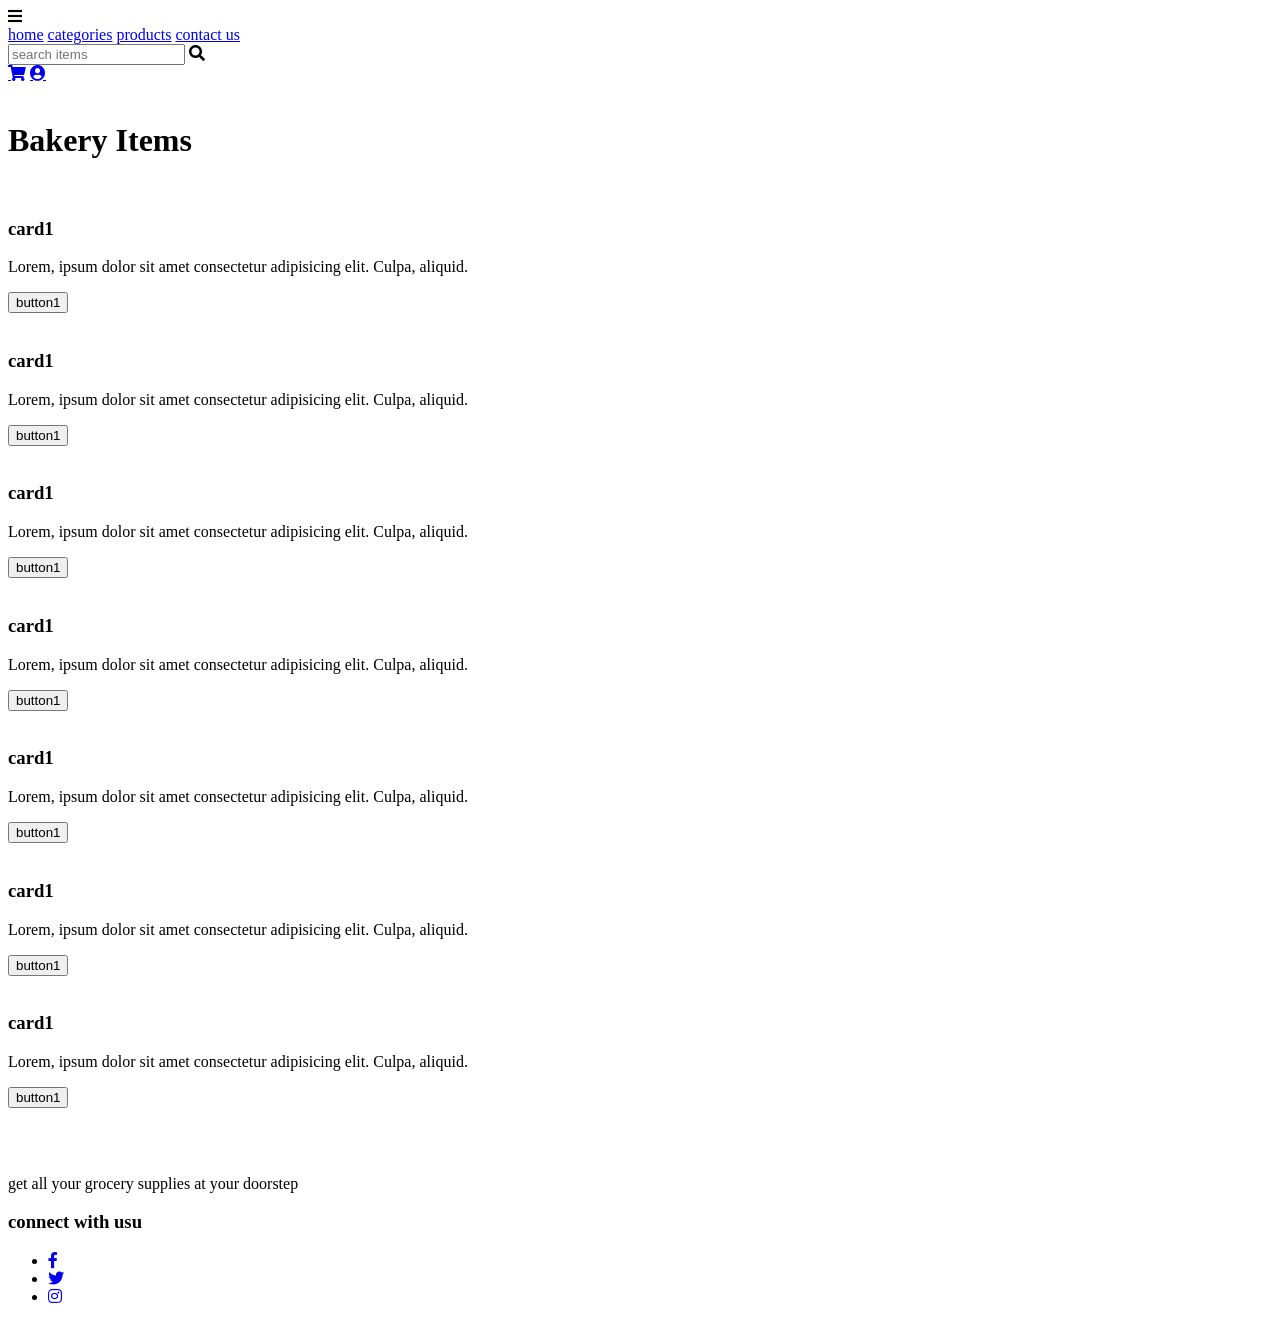
==== bakerycategory.html @ c027d39e "changed us to usu" ====
<!DOCTYPE html>
<html lang="en">
<head>
    <meta charset="UTF-8">
    <meta name="viewport" content="width=device-width, initial-scale=1.0">
    <title>complete responsive grocery website design tutorial</title>


    <link rel="stylesheet" href="https://cdnjs.cloudflare.com/ajax/libs/font-awesome/5.15.3/css/all.min.css">

    <link rel="stylesheet" href="css/style.css">

</head>
<body>

    <header>



        <div class="header">

            <div id="menu-bar" class="fas fa-bars"></div>
            <img src="images/logo.png" class='logoimg' alt="">
            <nav class="navbar">
                <a href="./index.html">home</a>
                <a href="./categories.html">categories</a>
                <a href=".">products</a>
                <a href="#contact ">contact us</a>
            </nav>

            <div class="searchbox">

                    <input type="search" id="search-box" placeholder="search items">
                    <label for="search-box" class="fas fa-search"></label>

            </div>

            <div class="icons">
                <a href="#" class="fas fa-shopping-cart"></a>
                <a href="#" class="fas fa-user-circle"></a>
            </div>

        </div>
       <br>
    </header>
    <div class="container">
        <h1 class="heading"><span>Bakery Items </span></h1>
         <div class="grid">
             <article>
                 <img src="./images/product-3.png" alt="">
                 <div class="text">
                     <h3>card1</h3>
                     <p>Lorem, ipsum dolor sit amet consectetur adipisicing elit. Culpa, aliquid.</p>
                     <button>button1</button>
                 </div>
             </article>
             <article>
                 <img src="./images/product-3.png" alt="">
                 <div class="text">
                     <h3>card1</h3>
                     <p>Lorem, ipsum dolor sit amet consectetur adipisicing elit. Culpa, aliquid.</p>
                     <button>button1</button>
                 </div>
             </article>
             <article>
                 <img src="./images/product-3.png" alt="">
                 <div class="text">
                     <h3>card1</h3>
                     <p>Lorem, ipsum dolor sit amet consectetur adipisicing elit. Culpa, aliquid.</p>
                     <button>button1</button>
                 </div>
             </article>
             <article>
                 <img src="./images/product-3.png" alt="">
                 <div class="text">
                     <h3>card1</h3>
                     <p>Lorem, ipsum dolor sit amet consectetur adipisicing elit. Culpa, aliquid.</p>
                     <button>button1</button>
                 </div>
             </article>
             <article>
                 <img src="./images/product-3.png" alt="">
                 <div class="text">
                     <h3>card1</h3>
                     <p>Lorem, ipsum dolor sit amet consectetur adipisicing elit. Culpa, aliquid.</p>
                     <button>button1</button>
                 </div>
             </article>
             <article>
                 <img src="./images/product-3.png" alt="">
                 <div class="text">
                     <h3>card1</h3>
                     <p>Lorem, ipsum dolor sit amet consectetur adipisicing elit. Culpa, aliquid.</p>
                     <button>button1</button>
                 </div>
             </article>
             <article>
                 <img src="./images/product-3.png" alt="">
                 <div class="text">
                     <h3>card1</h3>
                     <p>Lorem, ipsum dolor sit amet consectetur adipisicing elit. Culpa, aliquid.</p>
                     <button>button1</button>
                 </div>
             </article>
         </div>
     </div>




       <footer>
        <div class="footer-content">
            <h2><img src="./images/logo.png" class="footimg" alt=""></h2>
            <p>get all your grocery supplies at your doorstep</p>
            <h3>connect with usu</h3>
            <ul class="socials">
                <li><a href="#"><i class="fab fa-facebook-f"></i> </a></li>
                <li><a href="#"><i class="fab fa-twitter"></i> </a></li>
                <li><a href="#"><i class="fab fa-instagram"></i> </a></li>

            </ul>
        </div>

    </footer>
       <script src="js/script.js"></script>

</body>
</html>
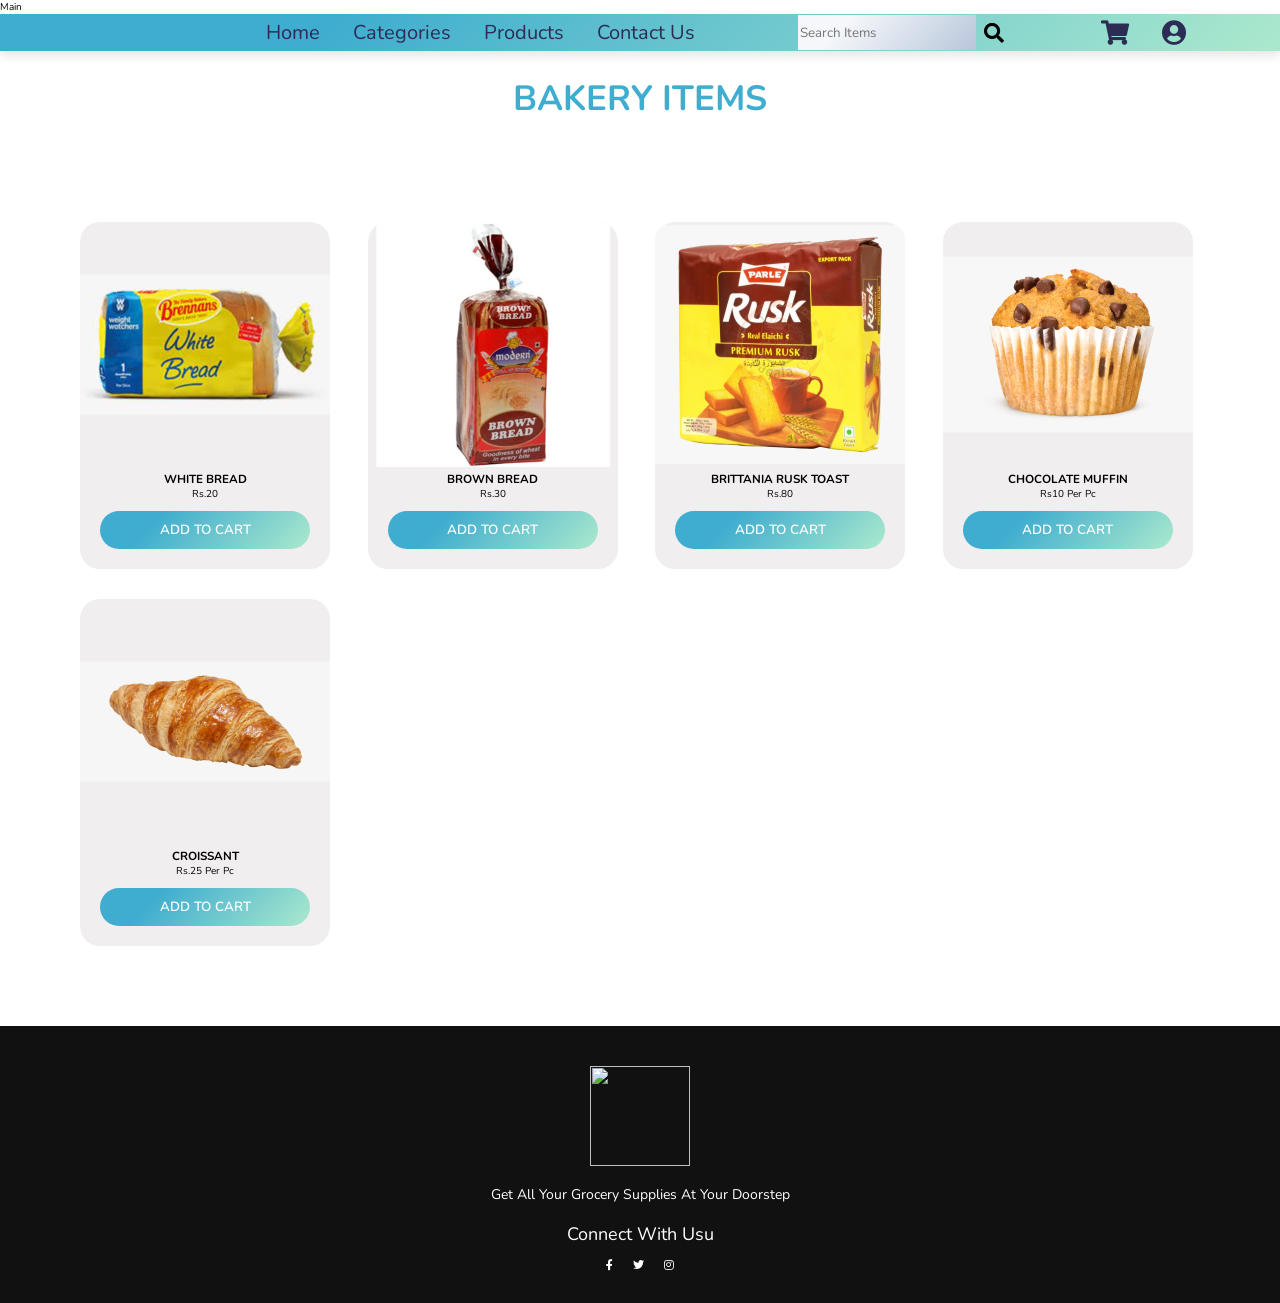
==== commit 10e290c0: "Merge branch 'main' into main" ====
--- a/bakerycategory.html
+++ b/bakerycategory.html
@@ -3,7 +3,9 @@
 <head>
     <meta charset="UTF-8">
     <meta name="viewport" content="width=device-width, initial-scale=1.0">
-    <title>complete responsive grocery website design tutorial</title>
+
+    <title>grocery store </title>
+     main
 
 
     <link rel="stylesheet" href="https://cdnjs.cloudflare.com/ajax/libs/font-awesome/5.15.3/css/all.min.css">
@@ -24,7 +26,7 @@
             <nav class="navbar">
                 <a href="./index.html">home</a>
                 <a href="./categories.html">categories</a>
-                <a href=".">products</a>
+                <a href="products.html">products</a>
                 <a href="#contact ">contact us</a>
             </nav>
 
@@ -47,61 +49,46 @@
         <h1 class="heading"><span>Bakery Items </span></h1>
          <div class="grid">
              <article>
-                 <img src="./images/product-3.png" alt="">
+                 <img src="./images/whitebread.png" alt="">
                  <div class="text">
-                     <h3>card1</h3>
-                     <p>Lorem, ipsum dolor sit amet consectetur adipisicing elit. Culpa, aliquid.</p>
-                     <button>button1</button>
+                     <h3>white bread</h3>
+                     <p>Rs.20</p>
+                     <button>add to cart</button>
                  </div>
              </article>
              <article>
-                 <img src="./images/product-3.png" alt="">
+                 <img src="./images/brownbread.png" alt="">
                  <div class="text">
-                     <h3>card1</h3>
-                     <p>Lorem, ipsum dolor sit amet consectetur adipisicing elit. Culpa, aliquid.</p>
-                     <button>button1</button>
+                     <h3>brown bread</h3>
+                     <p>Rs.30 </p>
+                     <button>add to cart</button>
                  </div>
              </article>
              <article>
-                 <img src="./images/product-3.png" alt="">
+                 <img src="./images/driedtoast.png" alt="">
                  <div class="text">
-                     <h3>card1</h3>
-                     <p>Lorem, ipsum dolor sit amet consectetur adipisicing elit. Culpa, aliquid.</p>
-                     <button>button1</button>
+                     <h3>brittania rusk toast</h3>
+                     <p>Rs.80</p>
+                     <button>add to cart</button>
                  </div>
              </article>
              <article>
-                 <img src="./images/product-3.png" alt="">
+                 <img src="./images/chocomuffin.png" alt="">
                  <div class="text">
-                     <h3>card1</h3>
-                     <p>Lorem, ipsum dolor sit amet consectetur adipisicing elit. Culpa, aliquid.</p>
-                     <button>button1</button>
+                     <h3>chocolate muffin </h3>
+                     <p>Rs10 per pc</p>
+                     <button>add to cart</button>
                  </div>
              </article>
              <article>
-                 <img src="./images/product-3.png" alt="">
+                 <img src="./images/croissant.png" alt="">
                  <div class="text">
-                     <h3>card1</h3>
-                     <p>Lorem, ipsum dolor sit amet consectetur adipisicing elit. Culpa, aliquid.</p>
-                     <button>button1</button>
+                     <h3>croissant</h3>
+                     <p>Rs.25 per pc</p>
+                     <button>add to cart</button>
                  </div>
              </article>
-             <article>
-                 <img src="./images/product-3.png" alt="">
-                 <div class="text">
-                     <h3>card1</h3>
-                     <p>Lorem, ipsum dolor sit amet consectetur adipisicing elit. Culpa, aliquid.</p>
-                     <button>button1</button>
-                 </div>
-             </article>
-             <article>
-                 <img src="./images/product-3.png" alt="">
-                 <div class="text">
-                     <h3>card1</h3>
-                     <p>Lorem, ipsum dolor sit amet consectetur adipisicing elit. Culpa, aliquid.</p>
-                     <button>button1</button>
-                 </div>
-             </article>
+
          </div>
      </div>
 
--- a/css/style.css
+++ b/css/style.css
@@ -0,0 +1,583 @@
+@import url('https://fonts.googleapis.com/css2?family=Nunito:wght@200;300;400;600;700&display=swap');
+
+:root{
+  --green:#27ae60;
+  --black:#2c2c54;
+  --blue:#3eadcf;
+
+}
+
+*{
+
+  font-family: 'Nunito', sans-serif;
+  margin:0; padding:0;
+  box-sizing: border-box;
+  outline: none; border:none;
+  text-decoration: none;
+  text-transform: capitalize;
+  transition: all .2s linear;
+}
+body{
+  min-height: 100vh;
+}
+
+*::selection{
+  background:var(--blue);
+  color:#fff;
+}
+
+.logoimg{
+  width:8.5%;
+}
+
+html{
+  font-size: 62.5%;
+  overflow-x: hidden;
+  scroll-padding-top: 6.5rem;
+  scroll-behavior: smooth;
+}
+
+section{
+  padding:2rem 9%;
+}
+
+.btn{
+  display: inline-block;
+  margin-top: 1rem;
+  background-color: #abe9cd;
+  background-image: linear-gradient(315deg, #abe9cd 0%, #3eadcf 74%);
+  color:#fff;
+  padding:.8rem 3rem;
+  font-size: 1.7rem;
+  text-align: center;
+  cursor: pointer;
+}
+
+.btn:hover{
+  background:var(--black);
+}
+
+.heading{
+  text-align: center;
+  color:var(--black);
+  text-transform: uppercase;
+  padding:1rem;
+  font-size: 3.5rem;
+  padding-bottom: 2rem;
+}
+
+.heading span{
+  color:var(--blue);
+  text-transform: uppercase;
+}
+
+
+.header{
+  background-color: #abe9cd;
+  background-image: linear-gradient(315deg, #abe9cd 0%, #3eadcf 74%);
+
+  display: flex;
+  align-items:center;
+  justify-content:space-between;
+  padding:0.1rem 5%;
+  box-shadow: 0 .5rem 1rem rgba(0,0,0,.1);
+  position: relative;
+}
+
+
+.header .navbar a{
+  padding:.5rem 1.5rem;
+  font-size: 2rem;
+  border-radius: .5rem;
+  color:var(--black);
+}
+
+.header .navbar a:hover{
+  background:var(--blue);
+  color:#fff;
+}
+
+.header .icons a{
+  font-size: 2.5rem;
+  color:var(--black);
+   padding-right:30px;
+}
+
+.header .icons a:hover{
+  color:var(--blue);
+}
+.searchbox{
+  display:flex;
+  margin:auto 0;
+ height:35px;
+ line-height:35px;
+}
+.searchbox input{
+  padding:2px;
+  background-color: #b8c6db;
+background-image: linear-gradient(315deg, #b8c6db 0%, #f5f7fa 74%);
+}
+.shopcart{
+  /* big image */
+  background-color: transparent;
+}
+.searchbox label{
+ font-size: 2rem;
+ height:100%;
+ padding:8px;
+ position:relative;
+}
+.searchbox label:hover{
+  background-color:var(--blue);
+}
+
+#menu-bar{
+  font-size: 3rem;
+  border-radius: .5rem;
+  border:.1rem solid var(--black);
+  padding:.8rem 1.5rem;
+  color:var(--black);
+  cursor: pointer;
+  display: none;
+}
+
+.home{
+  display: flex;
+  align-items: center;
+  justify-content: center;
+  flex-wrap: wrap;
+}
+
+.home .image{
+  flex:1 1 40rem;
+  padding-top: 3rem;
+}
+
+.home .image img{
+  width:100%;
+}
+
+.home .content{
+  flex:0.2 1 40rem;
+  padding-right: 4%;
+}
+
+.home .content span{
+  font-size: 3rem;
+  color:#666;
+}
+
+.home .content h4{
+  font-size: 5rem;
+  color:var(--black);
+}
+
+
+
+
+/* section */
+.section1 {
+  padding: 4rem 0 0 0;
+}
+
+/* Services */
+.service-center {
+  display: grid;
+  /* grid-template-columns: repeat(auto-fit, minmax(15rem, 1fr)); */
+  grid-template-columns: repeat(3, 1fr);
+  gap: 3rem;
+  margin:0 0.2% 0 0.2%;
+}
+
+.service {
+  border: 1px solid #ccc;
+  background-color:whitesmoke;
+  padding: 1rem 1rem 2rem 1rem;
+  display: flex;
+  align-items: center;
+  flex-direction: column;
+}
+
+.service .icon {
+  color: var(--primary);
+  font-size: 4rem;
+}
+
+.service h4 {
+  color: #27ae60;
+  font-weight: 700;
+}
+
+.service .text {
+  margin-top: 1rem;
+  font-size: 1.5rem;
+  color: var(--blue);
+  font-weight: 500;
+}
+
+
+
+
+
+
+
+
+
+
+
+
+
+/* categories */
+section{
+  padding:10rem 0 5rem 0;
+  overflow:hidden;
+}
+section.title{
+  text-align: center;
+  margin-bottom: 5rem;
+
+}
+section.title h2{
+  font-size: 3rem;
+  font-weight: 400;
+  margin-bottom: 1.5rem;
+
+}
+.collection-layout{
+ display: grid;
+ grid-template-columns:repeat(4,1fr);
+ gap:2rem;
+
+}
+.collection-item{
+  position:relative;
+  overflow: hidden;
+}
+.collection-item img{
+  object-fit: cover;
+  height:100%;
+  width:100%;
+  transition:all 500ms ease-in-out;
+  /* for category transition */
+}
+.collection-content{
+  position:absolute;
+  top: 50%;
+  left:50%;
+  transform:translate(-50%,-50%);
+  color:white;
+  text-align: center;
+  z-index:3;
+
+
+}
+.collection-content h3{
+  background-color:white;
+  color:var(--green);
+  border-radius: 5rem;
+  padding:.7rem 1.4rem;
+  font-size: 1.7rem;
+  font-weight: inherit;
+  margin-bottom:1rem;
+  transition:all 300ms ease-in-out;
+
+}
+.collection-content a {
+  transition: all 300ms ease-in-out;
+  font: size 1.4rem;
+  color:#f7f7f7;
+}
+.collection-content a:hover{
+  color:greenyellow;
+}
+
+.collection-item:hover .collection-content h3{
+  background-color: white;
+  color:var(--black);
+}
+
+.collection-item:hover img{
+  transform:scale(1.2);
+  /* increases element size by 1.2 */
+}
+
+.collection-item::after{
+  content:"";
+  position:absolute;
+  top:0;
+  left:0;
+  width:100%;
+  height:100%;
+  background-color:rgba(0,0,0,.1);
+  opacity:0;
+  visibility: hidden;
+  transition: all 500ms ease-in-out;
+}
+.collection-item:hover::after{
+  visibility:visible;
+  opacity: 1;
+}
+
+
+
+
+
+
+
+/* product section */
+.grid{
+  margin:80px;
+  display:grid;
+  grid-template-columns: repeat(4,1fr);
+  grid-gap:30px;
+  align-items: center;
+}
+
+.grid>article{
+  background:#f0eeef;
+  border:none;
+  border-radius:20px;
+  text-align: center;
+  width:250px;
+  transition: transform .3s;
+}
+
+.grid > article:hover{
+  transform:translateY(5px);
+  /* brings image 5 px down */
+  box-shadow: 2px 2px 26px 0px rgba(0,0,0,.3);
+}
+.grid > article img{
+  width: 100%;
+  border-top-left-radius: 20px;
+  border-top-right-radius: 20px;
+  /* display: block;
+  max-width: 100%;
+  height: auto; */
+}
+.text{
+  padding: 0 20px 20px;
+}
+.text h3{
+  text-transform: uppercase;
+}
+
+.text button{
+  margin-top: 1rem;
+  background-color: #abe9cd;
+  background-image: linear-gradient(315deg, #abe9cd 0%, #3eadcf 74%);
+  border-radius: 20px;
+  border:none;
+  color: white;
+  padding:10px;
+  width: 100%;
+  font-weight:600;
+  text-transform: uppercase;
+  cursor:pointer;
+}
+
+
+
+
+
+
+
+
+
+
+
+
+/* footer */
+
+
+
+footer{
+  position: sticky;
+  top:100%;
+  bottom: 0;
+  left: 0;
+  right: 0;
+  background: #111;
+  height: auto;
+  width: 100vw;
+  font-family: "Open Sans";
+  padding-top: 40px;
+  color: #fff;
+}
+.footer-content{
+  display: flex;
+  align-items: center;
+  justify-content: center;
+  flex-direction: column;
+  text-align: center;
+}
+.footer-content h3{
+  font-size: 1.8rem;
+  font-weight: 400;
+  text-transform: capitalize;
+  line-height: 3rem;
+}
+.footer-content p{
+  max-width: 500px;
+  margin: 10px auto;
+  line-height: 28px;
+  font-size: 14px;
+}
+.socials{
+  list-style: none;
+  display: flex;
+  align-items: center;
+  justify-content: center;
+  margin: 1rem 0 3rem 0;
+}
+.socials li{
+  margin: 0 10px;
+}
+.socials a{
+  text-decoration: none;
+  color: #fff;
+}
+.socials a i{
+  font-size: 1.1rem;
+  transition: color .4s ease;
+
+}
+.socials a:hover i{
+  color: aqua;
+}
+
+.footer-bottom{
+  background: #000;
+  width: 100vw;
+  padding: 20px 0;
+  text-align: center;
+}
+.footer-bottom p{
+  font-size: 14px;
+  word-spacing: 2px;
+  text-transform: capitalize;
+}
+.footer-bottom span{
+  text-transform: uppercase;
+  opacity: .4;
+  font-weight: 200;
+}
+.footimg{
+  width: 100px;
+  height: 100px;
+}
+
+
+
+
+/* media queries  */
+
+@media(max-width:1200px){
+
+  html{
+    font-size: 55%;
+  }
+  .collection-content h3{
+    font-sixe:1.6rem;
+  }
+
+}
+
+@media(max-width:991px){
+
+  .header-1,
+  .header{
+    padding:2rem;
+  }
+
+  section{
+    padding:2rem;
+  }
+  .collection-layout{
+    grid-template-columns: repeat(2,1fr);
+  }
+  .grid{
+    grid-template-columns: repeat(2,1fr);
+  }
+}
+
+
+@media(max-width:768px){
+
+  #menu-bar{
+    display: initial;
+  }
+
+  .header .navbar{
+    position: absolute;
+    top:100%; left: 0; right:0;
+    background:var(--black);
+    padding:1rem 2rem;
+    display: none;
+  }
+
+  .header .navbar.active{
+    display: initial;
+  }
+
+  .header .navbar a{
+    font-size: 2.5rem;
+    display: block;
+    text-align: center;
+    background:#fff;
+    padding:1rem;
+    margin:1.5rem 0;
+  }
+
+  .home .content{
+    text-align: center;
+  }
+
+  .home .content h3{
+    font-size: 4rem;
+  }
+
+  .deal{
+    background-position: left;
+  }
+
+  .contact-box{
+		grid-template-columns: 1fr;
+	}
+	.left{
+		height: 200px;
+	}
+  .collection-layout{
+    grid-template-columns:1fr;
+  }
+  .grid{
+    grid-template-columns: 1fr;
+    align-content: center;
+  }
+  .grid > article{
+    text-align: center;
+  }
+
+}
+
+@media(max-width:450px){
+
+  html{
+    font-size: 50%;
+  }
+
+  .heading{
+    font-size: 3rem;
+  }
+
+  .logo{
+    font-size: 4rem;
+  }
+  .collection-layout{
+    grid-template-columns: 1fr;
+  }
+  .grid{
+    grid-template-columns: 1fr;
+    align-content: center;
+  }
+}
